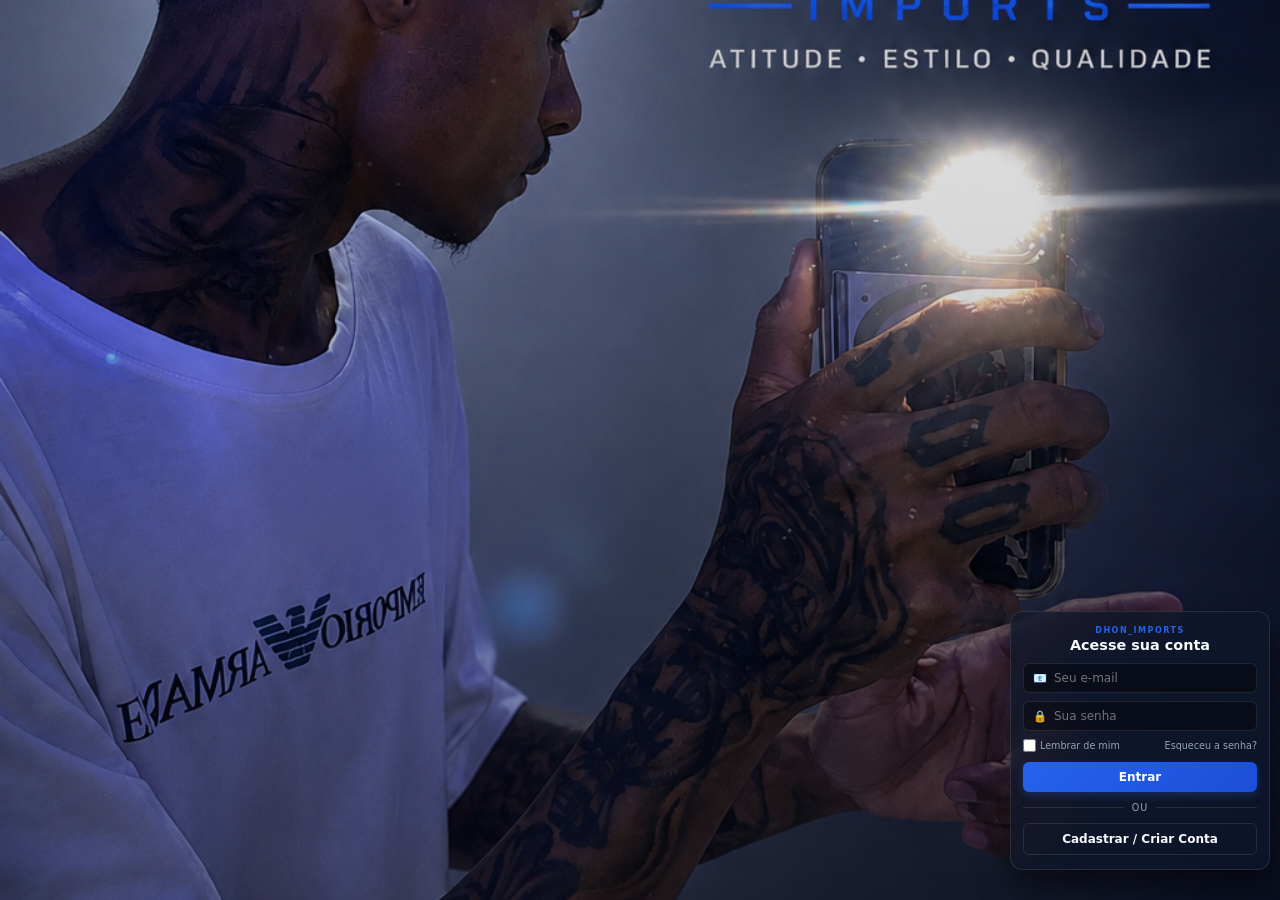
==== index.html @ 108b43fc "Lojinha dos cria Site de vendas" ====
<!DOCTYPE html>
<html lang="pt-BR">
<head>
    <meta charset="UTF-8">
    <meta name="viewport" content="width=device-width, initial-scale=1.0">
    <title>DHON_IMPORTS - Login</title>
    <link rel="stylesheet" href="style.css">
</head>
<body class="body-login">

    <form class="login-card" onsubmit="fazerLogin(event)">
        <span class="sub-brand">DHON_IMPORTS</span>
        <h2>Acesse sua conta</h2>

        <div class="input-group">
            <span class="input-icon">📧</span>
            <input type="email" id="login-email" placeholder="Seu e-mail" required>
        </div>

        <div class="input-group">
            <span class="input-icon">🔒</span>
            <input type="password" id="login-senha" placeholder="Sua senha" required>
        </div>

        <div class="form-options">
            <label class="remember-me">
                <input type="checkbox"> Lembrar de mim
            </label>
            <a href="#" class="forgot-link">Esqueceu a senha?</a>
        </div>

        <button type="submit" class="btn-primary">Entrar</button>

        <div class="divider"><span>OU</span></div>

        <button type="button" class="btn-secondary" onclick="window.location.href='cadastro.html'">Cadastrar / Criar Conta</button>
    </form>

    <script src="script.js"></script>
</body>
</html>
---- style.css ----
:root {
    --bg-dark: #07090e;
    --bg-card: rgba(15, 23, 42, 0.72);
    --border-color: rgba(255, 255, 255, 0.1);
    --primary: #2563eb;
    --primary-hover: #1d4ed8;
    --text-main: #f8fafc;
    --text-muted: #94a3b8;
    --success: #10b981;
}

* {
    margin: 0;
    padding: 0;
    box-sizing: border-box;
    font-family: 'Segoe UI', system-ui, -apple-system, sans-serif;
}

body {
    background-color: var(--bg-dark);
    color: var(--text-main);
    min-height: 100vh;
    overflow-x: hidden;
}

/* TELA DE LOGIN / CADASTRO */
.body-login {
    background: linear-gradient(rgba(7, 9, 14, 0.10), rgba(7, 9, 14, 0.30)), 
                url('Fundo-login.jpg.png') no-repeat center center/cover;
    display: flex;
    flex-direction: column;
    justify-content: flex-end;
    align-items: flex-end;
    min-height: 100vh;
    padding: 10px 10px 30px 10px;
}

.login-card {
    background: var(--bg-card);
    backdrop-filter: blur(14px);
    border: 1px solid var(--border-color);
    padding: 14px 12px;
    border-radius: 12px;
    width: 100%;
    max-width: 260px;
    box-shadow: 0 15px 30px rgba(0, 0, 0, 0.5);
    text-align: center;
}

.sub-brand {
    font-size: 0.5rem;
    letter-spacing: 1.5px;
    color: var(--primary);
    font-weight: 700;
    display: block;
    margin-bottom: 2px;
}

.login-card h2 {
    font-size: 0.9rem;
    margin-bottom: 10px;
    font-weight: 600;
    color: var(--text-main);
}

.input-group {
    position: relative;
    margin-bottom: 8px;
}

.input-icon {
    position: absolute;
    left: 10px;
    top: 50%;
    transform: translateY(-50%);
    font-size: 0.7rem;
    color: var(--text-muted);
}

.input-group input {
    width: 100%;
    padding: 7px 10px 7px 30px;
    background: rgba(0, 0, 0, 0.4);
    border: 1px solid var(--border-color);
    border-radius: 6px;
    color: var(--text-main);
    font-size: 0.75rem;
    outline: none;
    transition: border-color 0.2s;
}

.input-group input:focus {
    border-color: var(--primary);
}

.form-options {
    display: flex;
    justify-content: space-between;
    align-items: center;
    font-size: 0.6rem;
    margin: 8px 0 10px 0;
    color: var(--text-muted);
}

.remember-me {
    display: flex;
    align-items: center;
    gap: 4px;
    cursor: pointer;
}

.forgot-link {
    color: var(--text-muted);
    text-decoration: none;
    transition: color 0.2s;
}

.forgot-link:hover {
    color: var(--primary);
}

.btn-primary {
    width: 100%;
    padding: 8px;
    background: linear-gradient(135deg, #2563eb 0%, #1d4ed8 100%);
    color: white;
    border: none;
    border-radius: 6px;
    font-weight: bold;
    font-size: 0.75rem;
    cursor: pointer;
    box-shadow: 0 3px 8px rgba(37, 99, 235, 0.3);
    transition: opacity 0.2s;
}

.btn-primary:hover {
    opacity: 0.9;
}

.divider {
    display: flex;
    align-items: center;
    text-align: center;
    margin: 10px 0;
    color: var(--text-muted);
    font-size: 0.6rem;
    letter-spacing: 1px;
}

.divider::before, .divider::after {
    content: '';
    flex: 1;
    border-bottom: 1px solid var(--border-color);
}

.divider span {
    padding: 0 8px;
}

.btn-secondary {
    width: 100%;
    padding: 8px;
    background: transparent;
    color: var(--text-main);
    border: 1px solid var(--border-color);
    border-radius: 6px;
    font-weight: 600;
    font-size: 0.75rem;
    cursor: pointer;
    transition: background 0.2s;
}

.btn-secondary:hover {
    background: rgba(255, 255, 255, 0.05);
}

.login-footer-badges {
    display: grid;
    grid-template-columns: repeat(3, 1fr);
    gap: 6px;
    width: 100%;
    max-width: 260px;
    margin-top: 8px;
    text-align: left;
}

.badge-item {
    display: flex;
    align-items: flex-start;
    gap: 4px;
    background: rgba(15, 23, 42, 0.5);
    padding: 6px;
    border-radius: 6px;
    border: 1px solid var(--border-color);
}

.badge-icon {
    font-size: 0.7rem;
}

.badge-item strong {
    font-size: 0.45rem;
    display: block;
    color: var(--text-main);
    letter-spacing: 0.3px;
}

.badge-item p {
    font-size: 0.4rem;
    color: var(--text-muted);
}

/* --- PAINEL DA LOJA --- */
.body-painel {
    background-color: var(--bg-dark);
    color: var(--text-main);
    min-height: 100vh;
}

.app-layout {
    display: flex;
    flex-direction: column;
    min-height: 100vh;
    position: relative;
    width: 100%;
}

.menu-toggle-btn {
    position: fixed;
    top: 15px;
    left: 15px;
    z-index: 1001;
    background: rgba(15, 23, 42, 0.9);
    border: 1px solid var(--border-color);
    color: white;
    width: 40px;
    height: 40px;
    border-radius: 10px;
    font-size: 1.2rem;
    cursor: pointer;
    display: flex;
    align-items: center;
    justify-content: center;
    backdrop-filter: blur(10px);
}

aside {
    position: fixed;
    top: 0;
    left: -280px;
    width: 260px;
    background: rgba(11, 15, 25, 0.98);
    border-right: 1px solid var(--border-color);
    padding: 25px 20px;
    display: flex;
    flex-direction: column;
    gap: 20px;
    height: 100vh;
    overflow-y: auto;
    z-index: 1002;
    transition: left 0.3s ease-in-out;
    box-shadow: 10px 0 30px rgba(0, 0, 0, 0.5);
}

aside.menu-ativo {
    left: 0;
}

.sidebar-header-top {
    display: flex;
    justify-content: space-between;
    align-items: center;
}

.close-menu-btn {
    background: transparent;
    border: none;
    color: var(--text-muted);
    font-size: 1.2rem;
    cursor: pointer;
}

.close-menu-btn:hover {
    color: white;
}

.logo-area h1 {
    font-size: 1.2rem;
    color: #fff;
    letter-spacing: 1px;
}

.menu-nav {
    display: flex;
    flex-direction: column;
    gap: 4px;
}

.menu-item {
    display: flex;
    align-items: center;
    gap: 10px;
    padding: 10px 12px;
    color: var(--text-muted);
    text-decoration: none;
    border-radius: 8px;
    font-size: 0.85rem;
    transition: 0.2s;
}

.menu-item:hover, .menu-item.active {
    background: rgba(37, 99, 235, 0.15);
    color: #fff;
}

.badge-count {
    margin-left: auto;
    background: var(--primary);
    color: white;
    font-size: 0.65rem;
    padding: 2px 6px;
    border-radius: 10px;
}

.badge-novo {
    margin-left: auto;
    background: #ef4444;
    color: white;
    font-size: 0.6rem;
    padding: 2px 5px;
    border-radius: 4px;
}

.menu-section-divider {
    border-bottom: 1px solid var(--border-color);
    margin: 5px 0;
}

.sidebar-promo-card {
    background: linear-gradient(135deg, rgba(37,99,235,0.2), rgba(15,23,42,0.8));
    border: 1px solid var(--border-color);
    padding: 15px;
    border-radius: 12px;
    margin-top: auto;
}

.promo-tag {
    font-size: 0.6rem;
    color: var(--primary);
    font-weight: 700;
}

.sidebar-promo-card h4 {
    font-size: 0.95rem;
    margin: 4px 0;
}

.sidebar-promo-card p {
    font-size: 0.7rem;
    color: var(--text-muted);
    margin-bottom: 10px;
}

.btn-promo-sm {
    width: 100%;
    padding: 6px;
    background: var(--primary);
    color: white;
    border: none;
    border-radius: 6px;
    font-size: 0.75rem;
    font-weight: bold;
    cursor: pointer;
}

main {
    flex: 1;
    width: 100%;
    padding: 15px;
    padding-top: 70px;
    overflow-y: auto;
}

.main-header {
    display: flex;
    justify-content: space-between;
    align-items: center;
    margin-bottom: 20px;
    flex-wrap: wrap;
    gap: 12px;
    width: 100%;
}

.search-box {
    position: relative;
    width: 100%;
}

.search-icon {
    position: absolute;
    left: 12px;
    top: 50%;
    transform: translateY(-50%);
    font-size: 0.85rem;
}

.search-box input {
    width: 100%;
    padding: 10px 12px 10px 38px;
    background: rgba(15, 23, 42, 0.8);
    border: 1px solid var(--border-color);
    border-radius: 10px;
    color: var(--text-main);
    font-size: 0.85rem;
    outline: none;
}

.header-actions {
    display: flex;
    align-items: center;
    gap: 8px;
    width: 100%;
    justify-content: space-between;
}

.icon-btn {
    background: rgba(15, 23, 42, 0.8);
    border: 1px solid var(--border-color);
    width: 40px;
    height: 40px;
    border-radius: 10px;
    display: flex;
    align-items: center;
    justify-content: center;
    color: white;
    cursor: pointer;
    position: relative;
    flex: 1;
}

.notif-dot {
    position: absolute;
    top: -5px;
    right: -5px;
    background: var(--primary);
    font-size: 0.6rem;
    width: 16px;
    height: 16px;
    border-radius: 50%;
    display: flex;
    align-items: center;
    justify-content: center;
}

.user-avatar-mini {
    background: var(--primary);
    width: 40px;
    height: 40px;
    border-radius: 50%;
    display: flex;
    align-items: center;
    justify-content: center;
    cursor: pointer;
}

/* BANNER PRINCIPAL - Ocupa 100% da largura no mobile */
.store-banner {
    background: linear-gradient(rgba(7, 9, 14, 0.6), rgba(7, 9, 14, 0.85)), 
                url('Fundo-login.jpg.png') no-repeat center center/cover;
    border-radius: 0; /* Remove bordas arredondadas nas laterais para ocupar toda a largura */
    padding: 30px 15px;
    border-left: none;
    border-right: none;
    border-top: 1px solid var(--border-color);
    border-bottom: 1px solid var(--border-color);
    margin-left: -15px; /* Compensa o padding do container main */
    margin-right: -15px; /* Compensa o padding do container main */
    margin-bottom: 25px;
    width: calc(100% + 30px); /* Gararante largura de ponta a ponta */
}

.banner-badge {
    font-size: 0.75rem;
    letter-spacing: 2px;
    color: var(--primary);
    font-weight: 700;
    margin-bottom: 8px;
}

.store-banner h2 {
    font-size: 2.2rem;
    margin-bottom: 8px;
    line-height: 1.1;
    word-break: normal; /* Evita quebra de palavras forçada */
    overflow-wrap: break-word;
}

.banner-sub {
    font-size: 1.2rem;
    color: #60a5fa;
    margin-bottom: 12px;
}

.banner-desc {
    font-size: 0.95rem;
    color: var(--text-muted);
    width: 100%;
    margin-bottom: 20px;
    line-height: 1.4;
}

.banner-buttons {
    display: flex;
    flex-direction: column;
    gap: 10px;
    margin-bottom: 20px;
    width: 100%;
}

.btn-primary-banner,
.btn-secondary-banner {
    width: 100%;
    padding: 12px;
    text-align: center;
    border-radius: 10px;
    font-weight: bold;
    font-size: 0.95rem;
    cursor: pointer;
}

.btn-primary-banner {
    background: var(--primary);
    color: white;
    border: none;
}

.btn-secondary-banner {
    background: rgba(255, 255, 255, 0.1);
    color: white;
    border: 1px solid var(--border-color);
    backdrop-filter: blur(10px);
}

.banner-features {
    display: grid;
    grid-template-columns: 1fr 1fr;
    gap: 10px;
    font-size: 0.8rem;
    color: var(--text-muted);
    width: 100%;
}

/* CATEGORIAS E PRODUTOS */
.section-block {
    margin-bottom: 25px;
    width: 100%;
}

.section-block h3 {
    font-size: 1.1rem;
    margin-bottom: 12px;
}

.section-header-flex {
    display: flex;
    justify-content: space-between;
    align-items: center;
    margin-bottom: 12px;
}

.ver-todos-link {
    color: var(--primary);
    text-decoration: none;
    font-size: 0.8rem;
}

.categories-grid {
    display: grid;
    grid-template-columns: repeat(3, 1fr);
    gap: 8px;
}

.cat-card {
    background: rgba(15, 23, 42, 0.8);
    border: 1px solid var(--border-color);
    padding: 12px 6px;
    border-radius: 10px;
    text-align: center;
    font-size: 0.75rem;
    cursor: pointer;
}

.produtos-grid {
    display: grid;
    grid-template-columns: repeat(2, 1fr);
    gap: 10px;
}

.produto-card {
    background: rgba(15, 23, 42, 0.8);
    border: 1px solid var(--border-color);
    border-radius: 10px;
    padding: 10px;
    text-align: center;
}

.prod-img-placeholder {
    width: 100%;
    height: 100px;
    background: rgba(0, 0, 0, 0.3);
    border-radius: 8px;
    display: flex;
    align-items: center;
    justify-content: center;
    font-size: 2rem;
    margin-bottom: 8px;
}

.produto-card h4 {
    font-size: 0.8rem;
    margin-bottom: 4px;
}

.prod-rating {
    font-size: 0.6rem;
    color: #fbbf24;
    margin-bottom: 6px;
}

.preco {
    color: var(--success);
    font-weight: bold;
    font-size: 0.85rem;
}

/* PERFIL FLUTUANTE */
.footer-profile-card {
    background: rgba(15, 23, 42, 0.9);
    border: 1px solid var(--border-color);
    padding: 15px;
    border-radius: 12px;
    display: flex;
    flex-direction: column;
    gap: 12px;
    margin-top: 30px;
    width: 100%;
    text-align: center;
}

.fp-info {
    display: flex;
    align-items: center;
    gap: 10px;
    justify-content: center;
}

.fp-avatar {
    background: var(--primary);
    width: 38px;
    height: 38px;
    border-radius: 50%;
    display: flex;
    align-items: center;
    justify-content: center;
}

.fp-info strong {
    font-size: 0.85rem;
    display: block;
}

.fp-info p {
    font-size: 0.7rem;
    color: var(--text-muted);
}

.fp-stats {
    display: flex;
    justify-content: space-around;
    font-size: 0.75rem;
    border-top: 1px solid var(--border-color);
    border-bottom: 1px solid var(--border-color);
    padding: 8px 0;
}

.fp-stats span {
    display: block;
    font-size: 0.6rem;
    color: var(--text-muted);
}

.btn-fp {
    width: 100%;
    padding: 10px;
    background: rgba(239, 68, 68, 0.2);
    color: #f87171;
    border: 1px solid rgba(239, 68, 68, 0.4);
    border-radius: 8px;
    font-size: 0.75rem;
    cursor: pointer;
}













/* --- ESTILOS EXCLUSIVOS DO PERFIL --- */
.profile-edit-container {
    background: var(--bg-card);
    border: 1px solid var(--border-color);
    padding: 30px;
    border-radius: 16px;
    max-width: 700px;
    margin: 0 auto;
}

.profile-form {
    display: flex;
    flex-direction: column;
    align-items: center;
}

.avatar-upload-section {
    text-align: center;
    margin-bottom: 30px;
}

.avatar-preview-big {
    width: 120px;
    height: 120px;
    border-radius: 50%;
    background: rgba(59, 130, 246, 0.1);
    border: 2px solid var(--primary);
    display: flex;
    align-items: center;
    justify-content: center;
    font-size: 3rem;
    overflow: hidden;
    margin: 0 auto;
}

.avatar-preview-big img {
    width: 100%;
    height: 100%;
    object-fit: cover;
}

.form-grid {
    width: 100%;
    display: flex;
    flex-direction: column;
    gap: 15px;
}

.input-group-perfil {
    display: flex;
    flex-direction: column;
    gap: 5px;
}

.input-group-perfil label {
    font-size: 0.85rem;
    color: var(--text-muted);
}

.input-group-perfil input {
    width: 100%;
    padding: 12px;
    background: rgba(0,0,0,0.3);
    border: 1px solid var(--border-color);
    border-radius: 8px;
    color: #fff;
    outline: none;
}

.input-group-perfil input:focus {
    border-color: var(--primary);
}
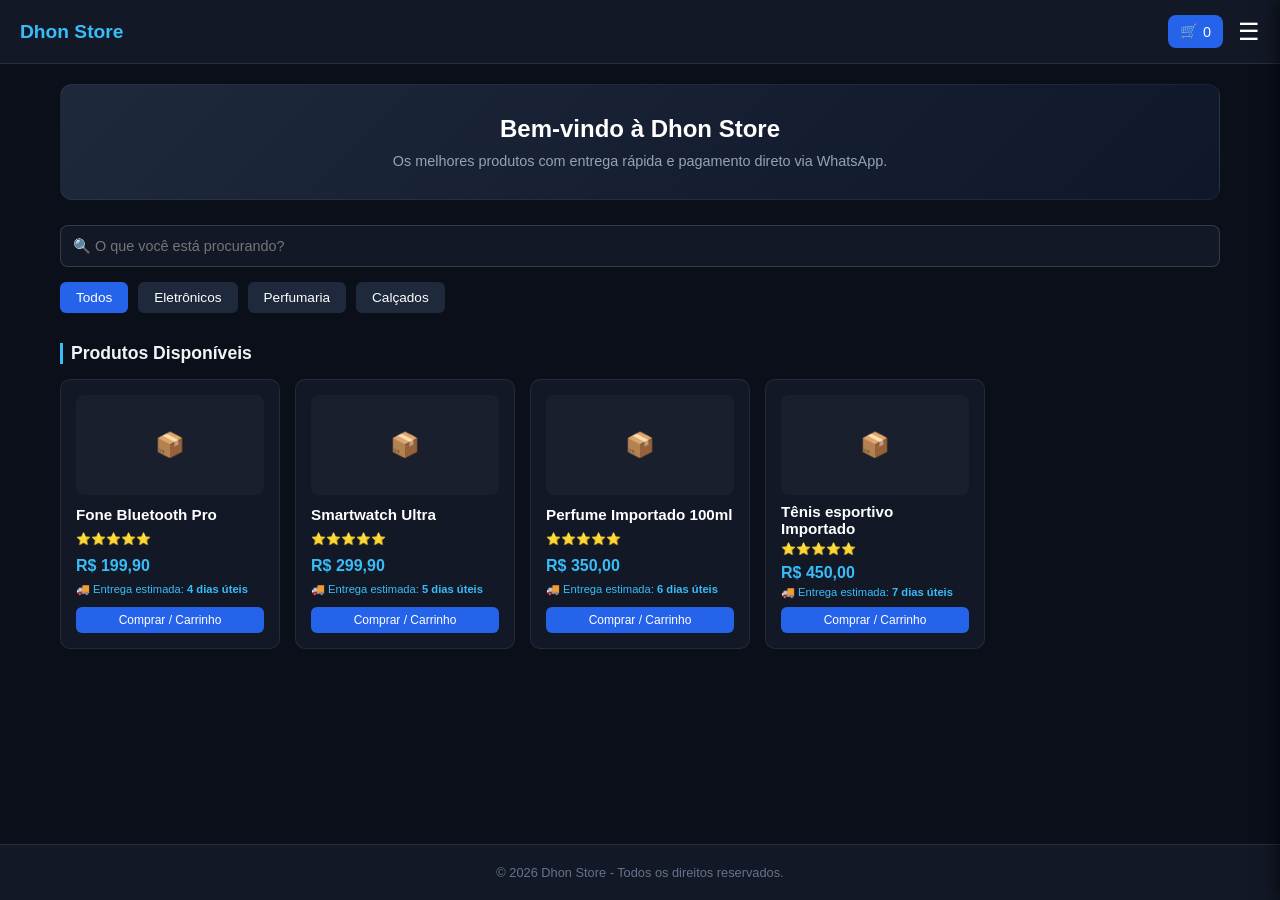
==== commit 2c8f5ac9: "Update index.html for Dhon Store branding and layout" ====
--- a/index.html
+++ b/index.html
@@ -3,38 +3,224 @@
 <head>
     <meta charset="UTF-8">
     <meta name="viewport" content="width=device-width, initial-scale=1.0">
-    <title>DHON_IMPORTS - Login</title>
-    <link rel="stylesheet" href="style.css">
+    <title>Dhon - Loja Oficial</title>
+    <style>
+        * {
+            box-sizing: border-box;
+            margin: 0;
+            padding: 0;
+            font-family: -apple-system, BlinkMacSystemFont, "Segoe UI", Roboto, Helvetica, Arial, sans-serif;
+        }
+        body {
+            background-color: #0b0f19;
+            color: #f3f4f6;
+            min-height: 100vh;
+            display: flex;
+            flex-direction: column;
+        }
+        header {
+            background: #121826;
+            border-bottom: 1px solid rgba(255, 255, 255, 0.1);
+            padding: 15px 20px;
+            display: flex;
+            justify-content: space-between;
+            align-items: center;
+            position: sticky;
+            top: 0;
+            z-index: 1000;
+        }
+        .logo {
+            font-size: 1.2rem;
+            font-weight: bold;
+            color: #38bdf8;
+            text-decoration: none;
+        }
+        .header-acoes {
+            display: flex;
+            align-items: center;
+            gap: 15px;
+        }
+        .btn-carrinho-topo {
+            background: #2563eb;
+            color: #fff;
+            border: none;
+            padding: 8px 12px;
+            border-radius: 8px;
+            cursor: pointer;
+            font-size: 0.9rem;
+            display: flex;
+            align-items: center;
+            gap: 5px;
+        }
+        .menu-hamburguer {
+            background: none;
+            border: none;
+            color: #fff;
+            font-size: 1.5rem;
+            cursor: pointer;
+        }
+        main {
+            flex: 1;
+            max-width: 1200px;
+            width: 100%;
+            margin: 0 auto;
+            padding: 20px;
+        }
+        .banner {
+            background: linear-gradient(135deg, #1e293b, #0f172a);
+            padding: 30px;
+            border-radius: 12px;
+            text-align: center;
+            margin-bottom: 25px;
+            border: 1px solid rgba(255, 255, 255, 0.05);
+        }
+        .banner h1 {
+            font-size: 1.5rem;
+            margin-bottom: 10px;
+            color: #fff;
+        }
+        .banner p {
+            color: #94a3b8;
+            font-size: 0.9rem;
+        }
+        .secao-titulo {
+            font-size: 1.1rem;
+            margin-bottom: 15px;
+            font-weight: bold;
+            border-left: 3px solid #38bdf8;
+            padding-left: 8px;
+        }
+        .vitrine-grid {
+            display: grid;
+            grid-template-columns: repeat(auto-fill, minmax(220px, 1fr));
+            gap: 15px;
+            margin-bottom: 30px;
+        }
+        .produto-card {
+            background: #121826;
+            border: 1px solid rgba(255, 255, 255, 0.08);
+            border-radius: 10px;
+            padding: 15px;
+            display: flex;
+            flex-direction: column;
+            justify-content: space-between;
+        }
+        .produto-card h4 {
+            font-size: 0.95rem;
+            margin-bottom: 5px;
+            color: #fff;
+        }
+        .prod-rating {
+            font-size: 0.75rem;
+            margin-bottom: 8px;
+        }
+        .preco {
+            font-weight: bold;
+            color: #38bdf8;
+            font-size: 1rem;
+        }
+        .prod-img-placeholder {
+            width: 100%;
+            height: 100px;
+            background: rgba(255,255,255,0.03);
+            display: flex;
+            align-items: center;
+            justify-content: center;
+            border-radius: 8px;
+            margin-bottom: 8px;
+            font-size: 1.5rem;
+        }
+        /* Sidebar Menu */
+        .sidebar {
+            position: fixed;
+            top: 0;
+            right: -280px;
+            width: 280px;
+            height: 100%;
+            background: #121826;
+            box-shadow: -5px 0 15px rgba(0,0,0,0.5);
+            transition: right 0.3s ease;
+            z-index: 2000;
+            padding: 20px;
+            display: flex;
+            flex-direction: column;
+            gap: 15px;
+            border-left: 1px solid rgba(255,255,255,0.1);
+        }
+        .sidebar.menu-ativo {
+            right: 0;
+        }
+        .sidebar a {
+            color: #f3f4f6;
+            text-decoration: none;
+            padding: 10px;
+            border-radius: 6px;
+            background: rgba(255,255,255,0.03);
+            font-size: 0.9rem;
+            display: block;
+        }
+        .sidebar a:hover {
+            background: #2563eb;
+        }
+        footer {
+            text-align: center;
+            padding: 20px;
+            background: #121826;
+            border-top: 1px solid rgba(255, 255, 255, 0.1);
+            font-size: 0.8rem;
+            color: #64748b;
+        }
+    </style>
 </head>
-<body class="body-login">
-
-    <form class="login-card" onsubmit="fazerLogin(event)">
-        <span class="sub-brand">DHON_IMPORTS</span>
-        <h2>Acesse sua conta</h2>
-
-        <div class="input-group">
-            <span class="input-icon">📧</span>
-            <input type="email" id="login-email" placeholder="Seu e-mail" required>
-        </div>
-
-        <div class="input-group">
-            <span class="input-icon">🔒</span>
-            <input type="password" id="login-senha" placeholder="Sua senha" required>
-        </div>
-
-        <div class="form-options">
-            <label class="remember-me">
-                <input type="checkbox"> Lembrar de mim
-            </label>
-            <a href="#" class="forgot-link">Esqueceu a senha?</a>
-        </div>
-
-        <button type="submit" class="btn-primary">Entrar</button>
-
-        <div class="divider"><span>OU</span></div>
-
-        <button type="button" class="btn-secondary" onclick="window.location.href='cadastro.html'">Cadastrar / Criar Conta</button>
-    </form>
+<body>
+
+    <header>
+        <a href="index.html" class="logo">Dhon Store</a>
+        <div class="header-acoes">
+            <button class="btn-carrinho-topo" onclick="abrirCarrinhoModal()">
+                🛒 <span id="contador-carrinho">0</span>
+            </button>
+            <button class="menu-hamburguer" onclick="toggleMenu()">☰</button>
+        </div>
+    </header>
+
+    <div id="sidebar-menu" class="sidebar">
+        <div style="display: flex; justify-content: space-between; align-items: center; border-bottom: 1px solid rgba(255,255,255,0.1); padding-bottom: 10px;">
+            <h3 style="font-size: 1rem; color: #fff;">Menu</h3>
+            <button onclick="toggleMenu()" style="background:none; border:none; color:#fff; font-size:1.2rem; cursor:pointer;">✕</button>
+        </div>
+        <a href="index.html">🏠 Início / Loja</a>
+        <a href="login.html">🔐 Entrar / Login</a>
+        <a href="cadastro.html">📝 Criar Conta</a>
+        <a href="painel.html">⚙️ Painel do Usuário / Admin</a>
+    </div>
+
+    <main>
+        <div class="banner">
+            <h1>Bem-vindo à Dhon Store</h1>
+            <p>Os melhores produtos com entrega rápida e pagamento direto via WhatsApp.</p>
+        </div>
+
+        <div style="margin-bottom: 15px;">
+            <input type="text" id="input-busca-produto" placeholder="🔍 O que você está procurando?" style="width: 100%; padding: 12px; border-radius: 8px; border: 1px solid rgba(255,255,255,0.15); background: #121826; color: #fff; font-size: 0.9rem;">
+        </div>
+
+        <div style="display: flex; gap: 10px; margin-bottom: 25px; overflow-x: auto; padding-bottom: 5px;">
+            <button onclick="filtrarPorCategoria('todos')" style="padding: 8px 16px; background: #2563eb; color: #fff; border: none; border-radius: 6px; cursor: pointer; white-space: nowrap; font-size: 0.85rem;">Todos</button>
+            <button onclick="filtrarPorCategoria('eletronicos')" style="padding: 8px 16px; background: #1e293b; color: #fff; border: none; border-radius: 6px; cursor: pointer; white-space: nowrap; font-size: 0.85rem;">Eletrônicos</button>
+            <button onclick="filtrarPorCategoria('perfumaria')" style="padding: 8px 16px; background: #1e293b; color: #fff; border: none; border-radius: 6px; cursor: pointer; white-space: nowrap; font-size: 0.85rem;">Perfumaria</button>
+            <button onclick="filtrarPorCategoria('calcados')" style="padding: 8px 16px; background: #1e293b; color: #fff; border: none; border-radius: 6px; cursor: pointer; white-space: nowrap; font-size: 0.85rem;">Calçados</button>
+        </div>
+
+        <h3 class="secao-titulo">Produtos Disponíveis</h3>
+        
+        <div id="vitrine-produtos" class="vitrine-grid">
+            </div>
+    </main>
+
+    <footer>
+        <p>&copy; 2026 Dhon Store - Todos os direitos reservados.</p>
+    </footer>
 
     <script src="script.js"></script>
 </body>
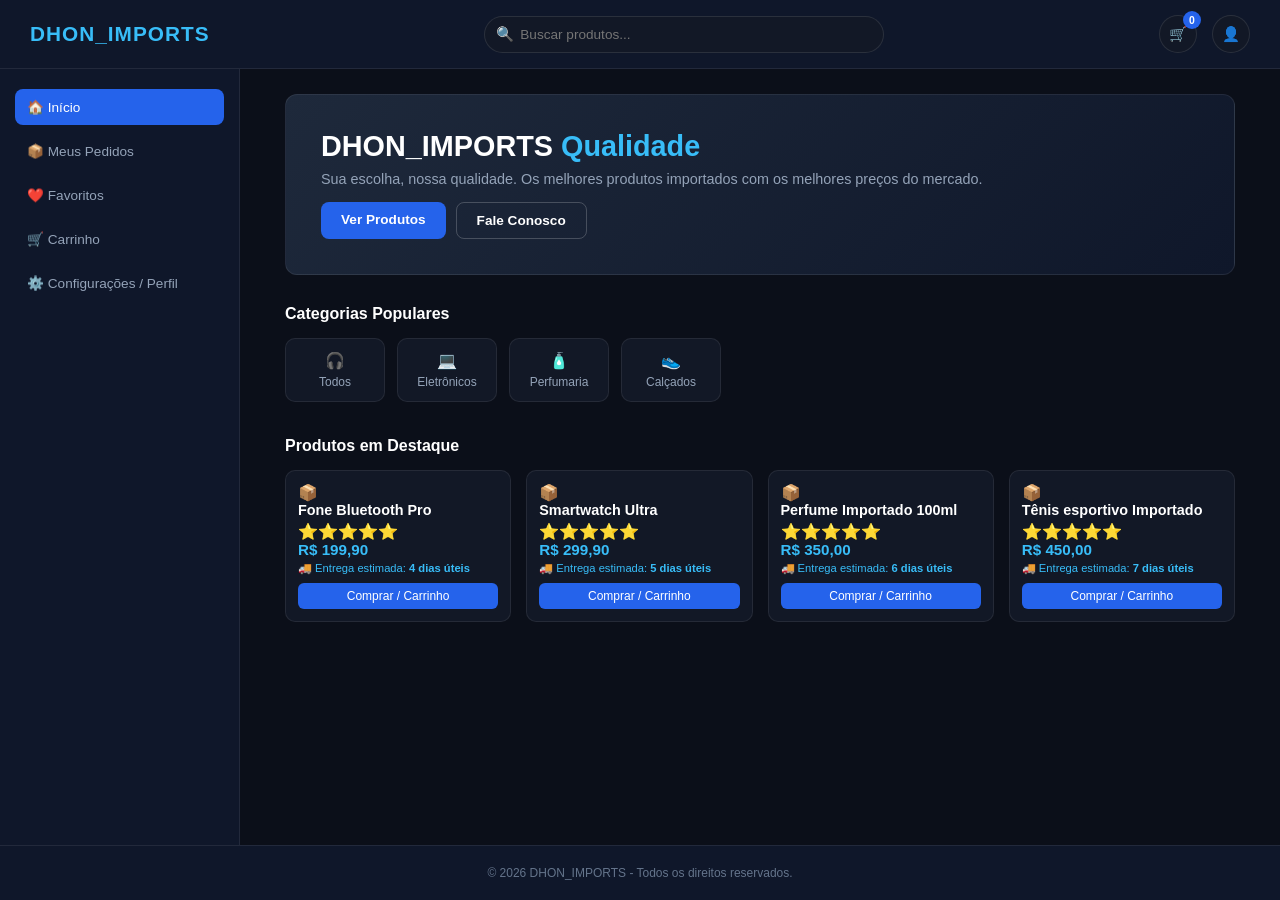
==== commit e5adb365: "Update title and restructure HTML layout" ====
--- a/index.html
+++ b/index.html
@@ -3,223 +3,113 @@
 <head>
     <meta charset="UTF-8">
     <meta name="viewport" content="width=device-width, initial-scale=1.0">
-    <title>Dhon - Loja Oficial</title>
+    <title>DHON_IMPORTS - Loja Oficial</title>
     <style>
-        * {
-            box-sizing: border-box;
-            margin: 0;
-            padding: 0;
-            font-family: -apple-system, BlinkMacSystemFont, "Segoe UI", Roboto, Helvetica, Arial, sans-serif;
-        }
-        body {
-            background-color: #0b0f19;
-            color: #f3f4f6;
-            min-height: 100vh;
-            display: flex;
-            flex-direction: column;
-        }
-        header {
-            background: #121826;
-            border-bottom: 1px solid rgba(255, 255, 255, 0.1);
-            padding: 15px 20px;
-            display: flex;
-            justify-content: space-between;
-            align-items: center;
-            position: sticky;
-            top: 0;
-            z-index: 1000;
-        }
-        .logo {
-            font-size: 1.2rem;
-            font-weight: bold;
-            color: #38bdf8;
-            text-decoration: none;
-        }
-        .header-acoes {
-            display: flex;
-            align-items: center;
-            gap: 15px;
-        }
-        .btn-carrinho-topo {
-            background: #2563eb;
-            color: #fff;
-            border: none;
-            padding: 8px 12px;
-            border-radius: 8px;
-            cursor: pointer;
-            font-size: 0.9rem;
-            display: flex;
-            align-items: center;
-            gap: 5px;
-        }
-        .menu-hamburguer {
-            background: none;
-            border: none;
-            color: #fff;
-            font-size: 1.5rem;
-            cursor: pointer;
-        }
-        main {
-            flex: 1;
-            max-width: 1200px;
-            width: 100%;
-            margin: 0 auto;
-            padding: 20px;
-        }
-        .banner {
-            background: linear-gradient(135deg, #1e293b, #0f172a);
-            padding: 30px;
-            border-radius: 12px;
-            text-align: center;
-            margin-bottom: 25px;
-            border: 1px solid rgba(255, 255, 255, 0.05);
-        }
-        .banner h1 {
-            font-size: 1.5rem;
-            margin-bottom: 10px;
-            color: #fff;
-        }
-        .banner p {
-            color: #94a3b8;
-            font-size: 0.9rem;
-        }
-        .secao-titulo {
-            font-size: 1.1rem;
-            margin-bottom: 15px;
-            font-weight: bold;
-            border-left: 3px solid #38bdf8;
-            padding-left: 8px;
-        }
-        .vitrine-grid {
-            display: grid;
-            grid-template-columns: repeat(auto-fill, minmax(220px, 1fr));
-            gap: 15px;
-            margin-bottom: 30px;
-        }
-        .produto-card {
-            background: #121826;
-            border: 1px solid rgba(255, 255, 255, 0.08);
-            border-radius: 10px;
-            padding: 15px;
-            display: flex;
-            flex-direction: column;
-            justify-content: space-between;
-        }
-        .produto-card h4 {
-            font-size: 0.95rem;
-            margin-bottom: 5px;
-            color: #fff;
-        }
-        .prod-rating {
-            font-size: 0.75rem;
-            margin-bottom: 8px;
-        }
-        .preco {
-            font-weight: bold;
-            color: #38bdf8;
-            font-size: 1rem;
-        }
-        .prod-img-placeholder {
-            width: 100%;
-            height: 100px;
-            background: rgba(255,255,255,0.03);
-            display: flex;
-            align-items: center;
-            justify-content: center;
-            border-radius: 8px;
-            margin-bottom: 8px;
-            font-size: 1.5rem;
-        }
-        /* Sidebar Menu */
-        .sidebar {
-            position: fixed;
-            top: 0;
-            right: -280px;
-            width: 280px;
-            height: 100%;
-            background: #121826;
-            box-shadow: -5px 0 15px rgba(0,0,0,0.5);
-            transition: right 0.3s ease;
-            z-index: 2000;
-            padding: 20px;
-            display: flex;
-            flex-direction: column;
-            gap: 15px;
-            border-left: 1px solid rgba(255,255,255,0.1);
-        }
-        .sidebar.menu-ativo {
-            right: 0;
-        }
-        .sidebar a {
-            color: #f3f4f6;
-            text-decoration: none;
-            padding: 10px;
-            border-radius: 6px;
-            background: rgba(255,255,255,0.03);
-            font-size: 0.9rem;
-            display: block;
-        }
-        .sidebar a:hover {
-            background: #2563eb;
-        }
-        footer {
-            text-align: center;
-            padding: 20px;
-            background: #121826;
-            border-top: 1px solid rgba(255, 255, 255, 0.1);
-            font-size: 0.8rem;
-            color: #64748b;
+        * { box-sizing: border-box; margin: 0; padding: 0; font-family: -apple-system, BlinkMacSystemFont, "Segoe UI", Roboto, sans-serif; }
+        body { background-color: #0b0f19; color: #f3f4f6; min-height: 100vh; display: flex; flex-direction: column; }
+        
+        /* Topo */
+        header { background: #0f172a; border-bottom: 1px solid rgba(255,255,255,0.08); padding: 15px 30px; display: flex; justify-content: space-between; align-items: center; position: sticky; top: 0; z-index: 1000; }
+        .logo { font-size: 1.3rem; font-weight: bold; color: #38bdf8; text-decoration: none; letter-spacing: 1px; }
+        .busca-topo { flex: 1; max-width: 400px; margin: 0 30px; position: relative; }
+        .busca-topo input { width: 100%; padding: 10px 15px 10px 35px; border-radius: 20px; border: 1px solid rgba(255,255,255,0.1); background: #121826; color: #fff; font-size: 0.85rem; }
+        .busca-topo span { position: absolute; left: 12px; top: 50%; transform: translateY(-50%); font-size: 0.9rem; color: #888; }
+        .acoes-topo { display: flex; align-items: center; gap: 15px; }
+        .btn-icone { background: #121826; border: 1px solid rgba(255,255,255,0.1); color: #fff; width: 38px; height: 38px; border-radius: 50%; display: flex; align-items: center; justify-content: center; cursor: pointer; position: relative; font-size: 0.9rem; }
+        .badge-cart { position: absolute; top: -5px; right: -5px; background: #2563eb; color: #fff; font-size: 0.65rem; width: 18px; height: 18px; border-radius: 50%; display: flex; align-items: center; justify-content: center; font-weight: bold; }
+
+        /* Layout Principal */
+        .layout-principal { display: flex; flex: 1; }
+        
+        /* Menu Lateral Esquerdo */
+        aside { width: 240px; background: #0f172a; border-right: 1px solid rgba(255,255,255,0.08); padding: 20px 15px; display: flex; flex-direction: column; gap: 8px; }
+        aside a, .menu-link { display: flex; align-items: center; gap: 10px; color: #94a3b8; text-decoration: none; padding: 10px 12px; border-radius: 8px; font-size: 0.85rem; transition: 0.2s; }
+        aside a:hover, aside a.ativo { background: #2563eb; color: #fff; }
+
+        /* Conteúdo Central */
+        main { flex: 1; padding: 25px; max-width: 1000px; margin: 0 auto; }
+        
+        /* Banner Principal */
+        .banner { background: linear-gradient(135deg, #1e293b, #0f172a); border-radius: 12px; padding: 35px; border: 1px solid rgba(255,255,255,0.08); margin-bottom: 30px; display: flex; justify-content: space-between; align-items: center; }
+        .banner-texto h1 { font-size: 1.8rem; color: #fff; margin-bottom: 8px; }
+        .banner-texto h1 span { color: #38bdf8; }
+        .banner-texto p { color: #94a3b8; font-size: 0.9rem; margin-bottom: 15px; }
+        .btns-banner { display: flex; gap: 10px; }
+        .btn-azul { background: #2563eb; color: #fff; border: none; padding: 10px 20px; border-radius: 8px; font-weight: bold; cursor: pointer; font-size: 0.85rem; text-decoration: none; display: inline-block; }
+        .btn-outline { background: transparent; color: #fff; border: 1px solid rgba(255,255,255,0.2); padding: 10px 20px; border-radius: 8px; font-weight: bold; cursor: pointer; font-size: 0.85rem; text-decoration: none; display: inline-block; }
+
+        /* Categorias Populares */
+        .secao-titulo { font-size: 1rem; font-weight: bold; margin-bottom: 15px; color: #fff; }
+        .categorias-grid { display: flex; gap: 12px; overflow-x: auto; padding-bottom: 10px; margin-bottom: 25px; }
+        .cat-card { background: #121826; border: 1px solid rgba(255,255,255,0.08); border-radius: 10px; padding: 12px 18px; text-align: center; cursor: pointer; min-width: 100px; transition: 0.2s; }
+        .cat-card:hover { border-color: #2563eb; }
+        .cat-card span { font-size: 0.75rem; color: #94a3b8; display: block; margin-top: 5px; }
+
+        /* Vitrine de Produtos */
+        .vitrine-grid { display: grid; grid-template-columns: repeat(auto-fill, minmax(200px, 1fr)); gap: 15px; margin-bottom: 30px; }
+        .produto-card { background: #121826; border: 1px solid rgba(255,255,255,0.08); border-radius: 10px; padding: 12px; display: flex; flex-direction: column; justify-content: space-between; }
+        .produto-card h4 { font-size: 0.9rem; margin-bottom: 4px; color: #fff; }
+        .preco { font-weight: bold; color: #38bdf8; font-size: 0.95rem; }
+
+        /* Responsivo para celular */
+        @media (max-width: 768px) {
+            aside { display: none; }
+            .busca-topo { display: none; }
         }
     </style>
 </head>
 <body>
 
     <header>
-        <a href="index.html" class="logo">Dhon Store</a>
-        <div class="header-acoes">
-            <button class="btn-carrinho-topo" onclick="abrirCarrinhoModal()">
-                🛒 <span id="contador-carrinho">0</span>
-            </button>
-            <button class="menu-hamburguer" onclick="toggleMenu()">☰</button>
+        <a href="index.html" class="logo">DHON_IMPORTS</a>
+        <div class="busca-topo">
+            <span>🔍</span>
+            <input type="text" id="input-busca-produto" placeholder="Buscar produtos...">
+        </div>
+        <div class="acoes-topo">
+            <button class="btn-icone" onclick="abrirCarrinhoModal()">🛒<span id="contador-carrinho" class="badge-cart">0</span></button>
+            <a href="painel.html" class="btn-icone" style="text-decoration:none;">👤</a>
         </div>
     </header>
 
-    <div id="sidebar-menu" class="sidebar">
-        <div style="display: flex; justify-content: space-between; align-items: center; border-bottom: 1px solid rgba(255,255,255,0.1); padding-bottom: 10px;">
-            <h3 style="font-size: 1rem; color: #fff;">Menu</h3>
-            <button onclick="toggleMenu()" style="background:none; border:none; color:#fff; font-size:1.2rem; cursor:pointer;">✕</button>
-        </div>
-        <a href="index.html">🏠 Início / Loja</a>
-        <a href="login.html">🔐 Entrar / Login</a>
-        <a href="cadastro.html">📝 Criar Conta</a>
-        <a href="painel.html">⚙️ Painel do Usuário / Admin</a>
+    <div class="layout-principal">
+        <aside>
+            <a href="index.html" class="ativo">🏠 Início</a>
+            <a href="painel.html">📦 Meus Pedidos</a>
+            <a href="painel.html">❤️ Favoritos</a>
+            <a href="painel.html">🛒 Carrinho</a>
+            <a href="painel.html">⚙️ Configurações / Perfil</a>
+        </aside>
+
+        <main>
+            <div class="banner">
+                <div class="banner-texto">
+                    <h1>DHON_IMPORTS <span>Qualidade</span></h1>
+                    <p>Sua escolha, nossa qualidade. Os melhores produtos importados com os melhores preços do mercado.</p>
+                    <div class="btns-banner">
+                        <a href="#vitrine-produtos" class="btn-azul">Ver Produtos</a>
+                        <a href="painel.html" class="btn-outline">Fale Conosco</a>
+                    </div>
+                </div>
+            </div>
+
+            <h3 class="secao-titulo">Categorias Populares</h3>
+            <div class="categorias-grid">
+                <div class="cat-card" onclick="filtrarPorCategoria('todos')">🎧<span>Todos</span></div>
+                <div class="cat-card" onclick="filtrarPorCategoria('eletronicos')">💻<span>Eletrônicos</span></div>
+                <div class="cat-card" onclick="filtrarPorCategoria('perfumaria')">🧴<span>Perfumaria</span></div>
+                <div class="cat-card" onclick="filtrarPorCategoria('calcados')">👟<span>Calçados</span></div>
+            </div>
+
+            <h3 class="secao-titulo" id="vitrine-produtos-titulo">Produtos em Destaque</h3>
+            
+            <div id="vitrine-produtos" class="vitrine-grid">
+                </div>
+        </main>
     </div>
 
-    <main>
-        <div class="banner">
-            <h1>Bem-vindo à Dhon Store</h1>
-            <p>Os melhores produtos com entrega rápida e pagamento direto via WhatsApp.</p>
-        </div>
-
-        <div style="margin-bottom: 15px;">
-            <input type="text" id="input-busca-produto" placeholder="🔍 O que você está procurando?" style="width: 100%; padding: 12px; border-radius: 8px; border: 1px solid rgba(255,255,255,0.15); background: #121826; color: #fff; font-size: 0.9rem;">
-        </div>
-
-        <div style="display: flex; gap: 10px; margin-bottom: 25px; overflow-x: auto; padding-bottom: 5px;">
-            <button onclick="filtrarPorCategoria('todos')" style="padding: 8px 16px; background: #2563eb; color: #fff; border: none; border-radius: 6px; cursor: pointer; white-space: nowrap; font-size: 0.85rem;">Todos</button>
-            <button onclick="filtrarPorCategoria('eletronicos')" style="padding: 8px 16px; background: #1e293b; color: #fff; border: none; border-radius: 6px; cursor: pointer; white-space: nowrap; font-size: 0.85rem;">Eletrônicos</button>
-            <button onclick="filtrarPorCategoria('perfumaria')" style="padding: 8px 16px; background: #1e293b; color: #fff; border: none; border-radius: 6px; cursor: pointer; white-space: nowrap; font-size: 0.85rem;">Perfumaria</button>
-            <button onclick="filtrarPorCategoria('calcados')" style="padding: 8px 16px; background: #1e293b; color: #fff; border: none; border-radius: 6px; cursor: pointer; white-space: nowrap; font-size: 0.85rem;">Calçados</button>
-        </div>
-
-        <h3 class="secao-titulo">Produtos Disponíveis</h3>
-        
-        <div id="vitrine-produtos" class="vitrine-grid">
-            </div>
-    </main>
-
-    <footer>
-        <p>&copy; 2026 Dhon Store - Todos os direitos reservados.</p>
+    <footer style="text-align: center; padding: 20px; background: #0f172a; border-top: 1px solid rgba(255,255,255,0.08); font-size: 0.75rem; color: #64748b;">
+        &copy; 2026 DHON_IMPORTS - Todos os direitos reservados.
     </footer>
 
     <script src="script.js"></script>
